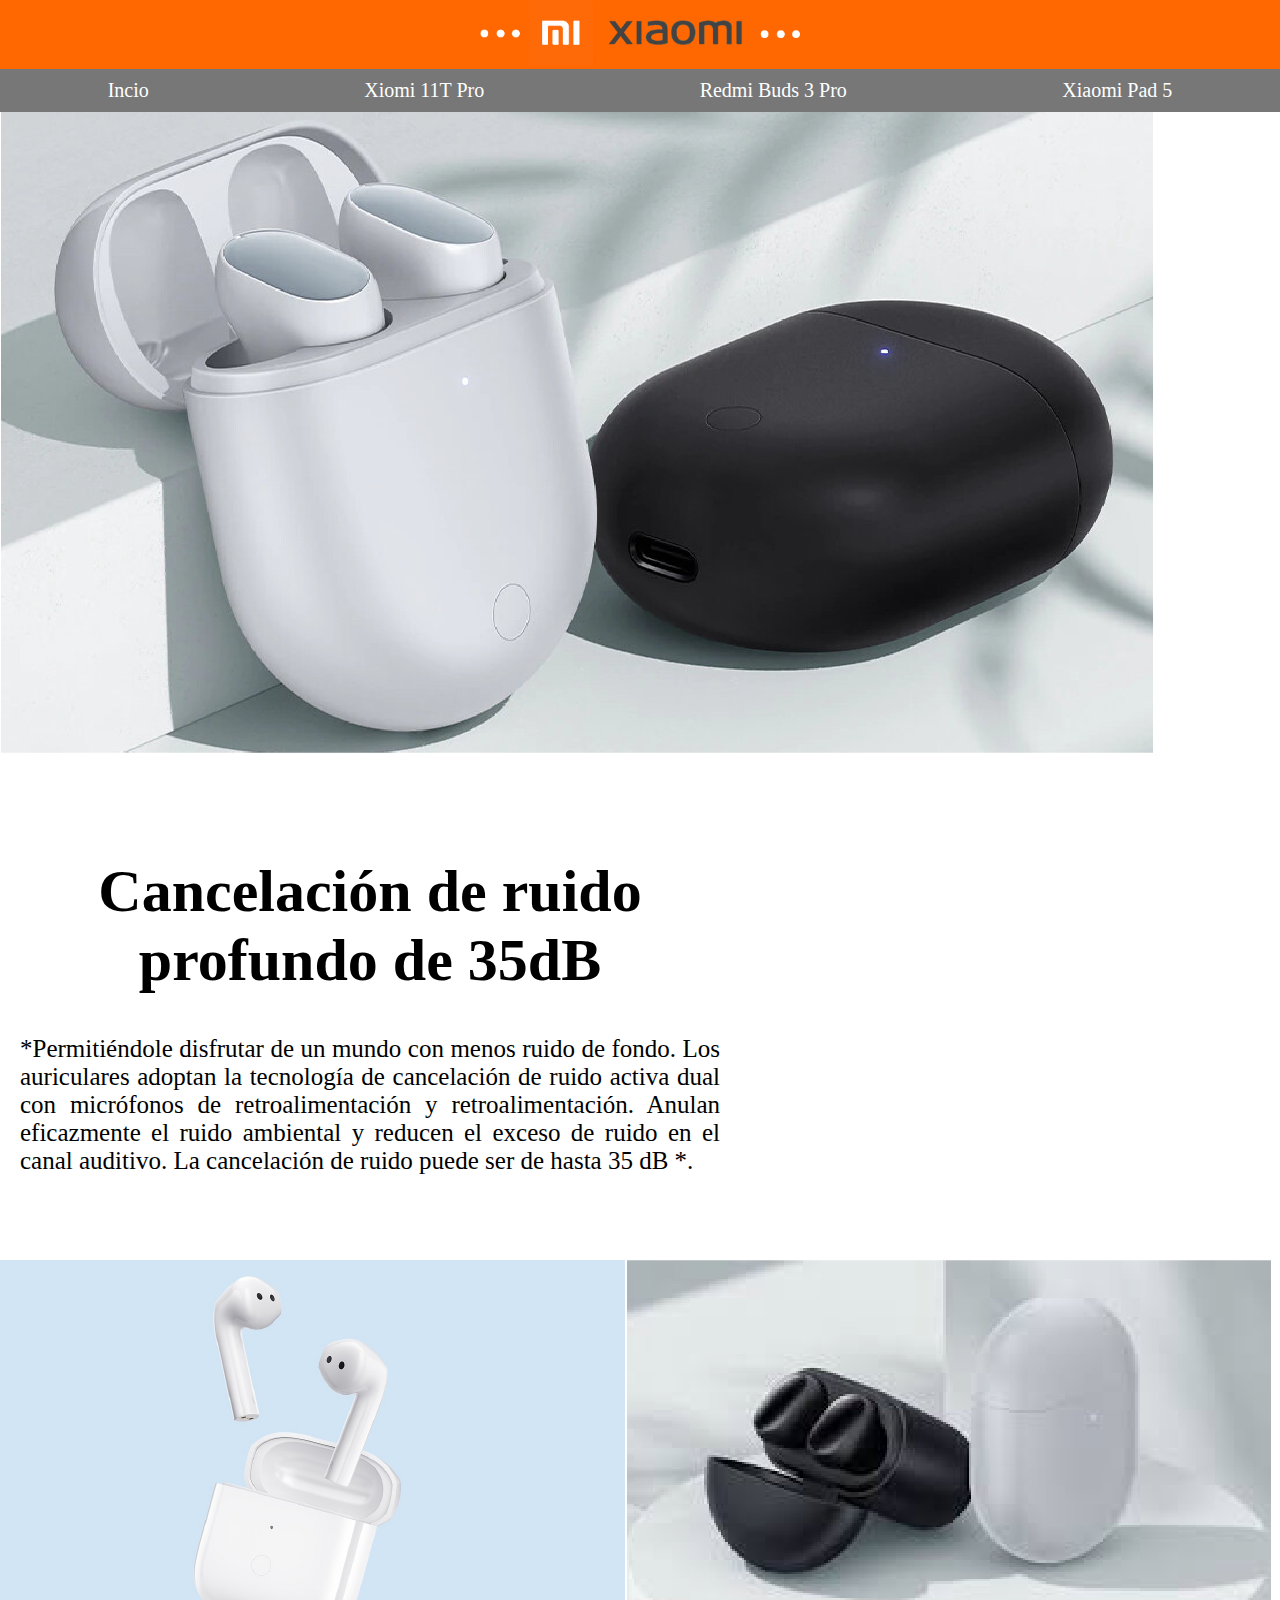
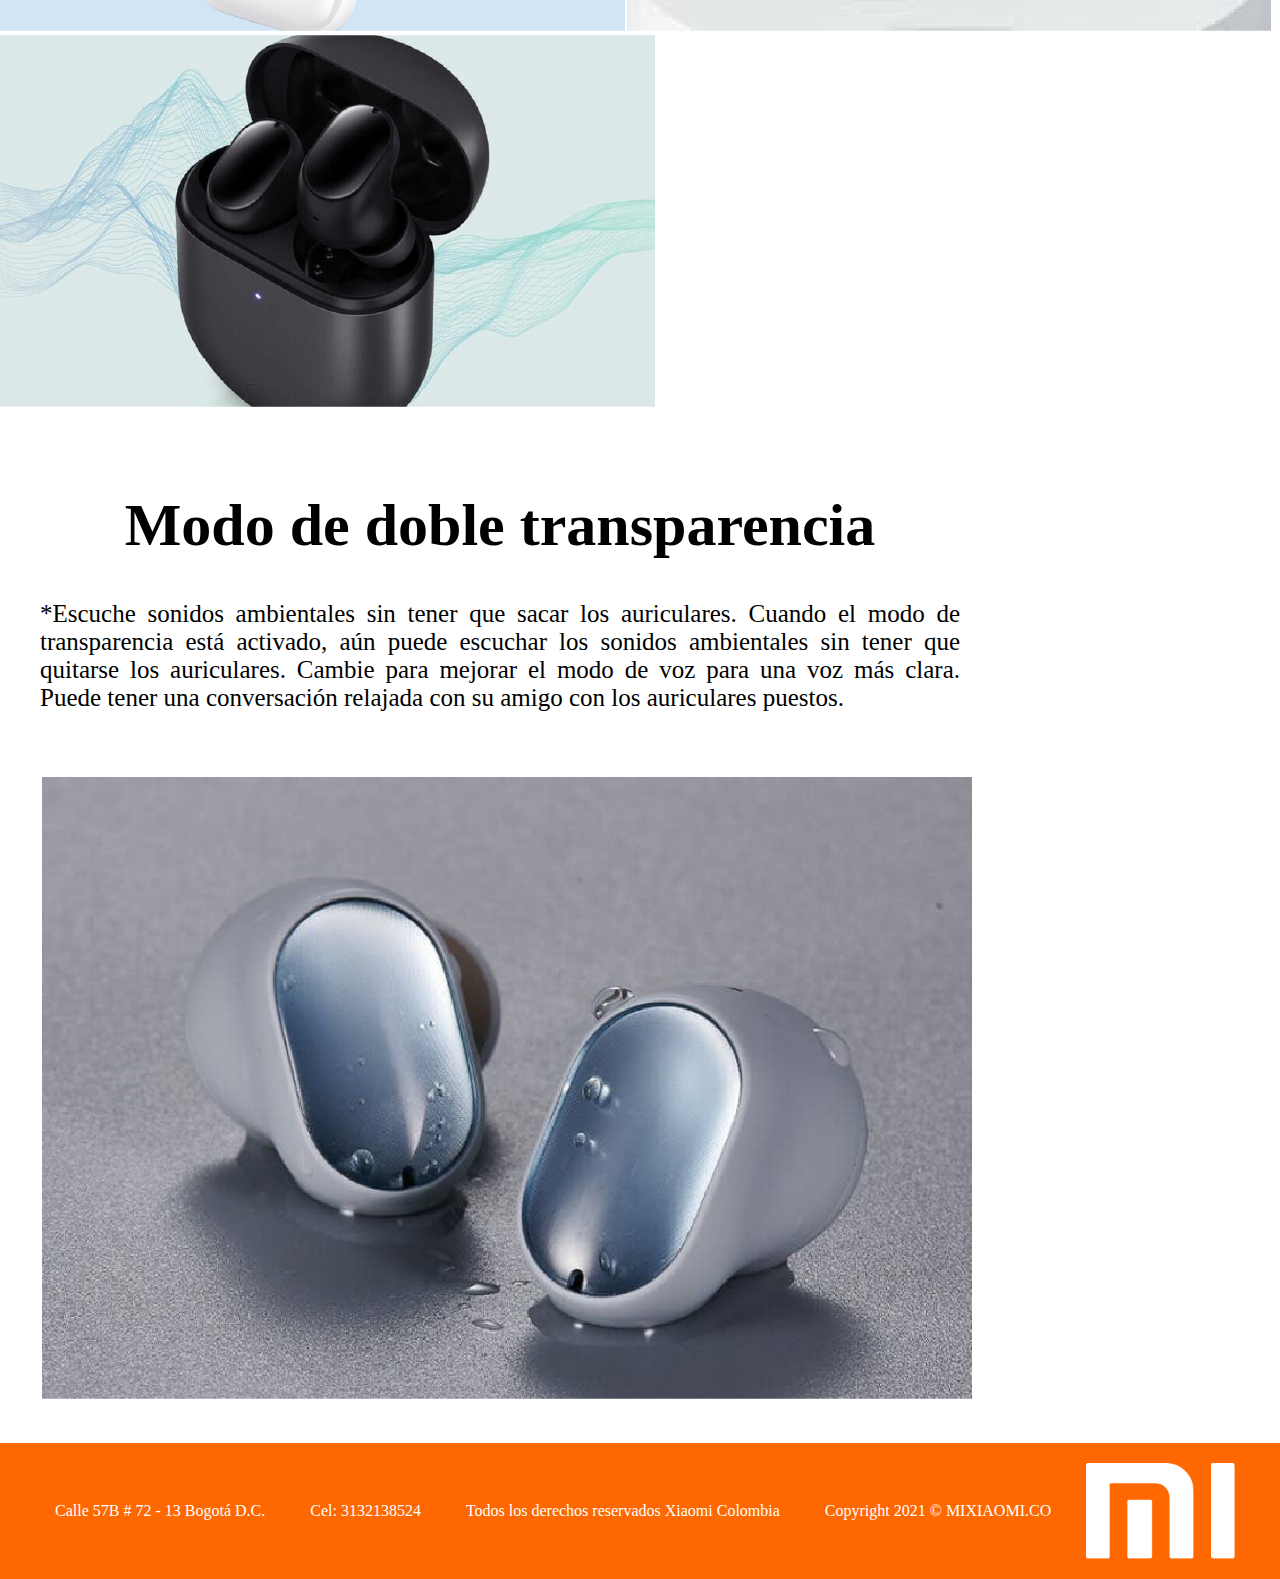
==== RedmiBuds3Pro.html @ d3540cd3 "Add files via upload" ====
<!DOCTYPE html>
<html lang="es" dir="ltr">
  <head>
    <meta charset="utf-8" name="viewport" content="width=device-width, initial-scale=1.0">

    <title>Xiomi 11T Pro</title>
    <link rel="stylesheet" href="css/estilosaudifonos.css">
  </head>
  <body>
    <header>
      <img src="images/logo-nombre.png" alt="">
    </header>
    <nav>
      <ul>
        <li>
        <a href="index.html">Incio</a>
      </li>
        <li>
        <a href="Xiomi11TPro.html">Xiomi 11T Pro</a>
      </li>
        <li>
        <a href="RedmiBuds3Pro.html">Redmi Buds 3 Pro</a>
      </li>
      <li>
      <a href="XiaomiPad5.html">Xiaomi Pad 5</a>
    </li>
      </ul>
    </nav>
    <main class="inicio">
      <div>
        <img src="images/foto-audifonos-inicio.png" alt="">
      </div>

      <div class="TextoCelularInicio">
        <h1>Cancelación de ruido profundo de 35dB </h1>
        <p>*Permitiéndole disfrutar de un mundo con menos ruido de fondo.
Los auriculares adoptan la tecnología de cancelación de ruido activa dual con micrófonos de retroalimentación y retroalimentación. Anulan eficazmente el ruido ambiental y reducen el exceso de ruido en el canal auditivo. La cancelación de ruido puede ser de hasta 35 dB *.</p>
      </div>
    </main>
    <section>
      <div class="">
        <img src="images/trio-fotos-audifonos1.png" alt="">
      </div>
      <div class="">
        <img src="images/trio-fotos-audifonos2.png" alt="">
      </div>
      <div class="">
        <img src="images/trio-fotos-audifonos3.png" alt="">
      </div>
    </section>

    <section class="contenedor">
      <div class="texto">
        <h1>Modo de doble transparencia </h1>
        <p>*Escuche sonidos ambientales sin tener que sacar los auriculares.
Cuando el modo de transparencia está activado, aún puede escuchar los sonidos ambientales sin tener que quitarse los auriculares. Cambie para mejorar el modo de voz para una voz más clara. Puede tener una conversación relajada con su amigo con los auriculares puestos.</p>
      </div>
      <div class="final">
        <img src="images/foto-audifonos-final.png" alt="">
      </div>

    </section>
    <footer>
      <p>Calle 57B # 72 - 13 Bogotá D.C.</p>
      <p>Cel: 3132138524</p>
      <p>Todos los derechos reservados Xiaomi Colombia</p>
      <p>Copyright 2021 © MIXIAOMI.CO</p>
      <img src="images/logo-xiaomi.png" alt="">
    </footer>
  </body>
</html>
---- css/estilosaudifonos.css ----
body {
  margin: 0px;
  font-family: roboto;
}
header {
  background-color: #FF6700;
  text-align: center;
}
header img {
  width: 25%;
}
nav {
background-color: #777777;

}
nav ul{
  list-style: none;
  padding: 0;
  margin: 0;
  display: flex;
  flex-wrap: nowrap;
  justify-content: space-around;

}
nav ul li {

}
nav ul li a {
  color: #FFF;
  text-decoration: none;
  font-size: 20px;
  display: block;
  padding: 10px;
}

main {
  display: flex;
  padding: 0px 0px 40px 0px;
  grid-gap: 40px;
  flex-wrap: wrap;

}
.inicio img {
width: 100%;
min-width: 300px;
}
main .TextoCelularInicio {
  padding: 20px;
  max-width: 700px;
  flex: 1;

}

main .TextoCelularInicio h1 {
  text-align: center;
  font-size: 60px;
}
main .TextoCelularInicio p {
  text-align: justify;
  font-size: 25px;
}
section {
  display: flex;
  flex-wrap: wrap;
}
section img {
  width: 100%;
}
.contenedor {
  display: flex;
  padding: 40px;
  grid-gap: 40px;
}
.contenedor .texto {
  width: 920px;
}
.contenedor .texto h1 {
  text-align: center;
  font-size: 60px;
}
.contenedor .texto p {
  text-align: justify;
  font-size: 25px;
}
.contendor .final {

}
footer {
  background-color: #FF6700;
    display: flex;
    flex-wrap: wrap;
    align-items: center;
    padding: 20px;
    color: white;
    justify-content: space-evenly;
}
footer p {
  padding: 10px;
}
footer img {
  width: 12%;
}
@media screen and (max-width: 600px)
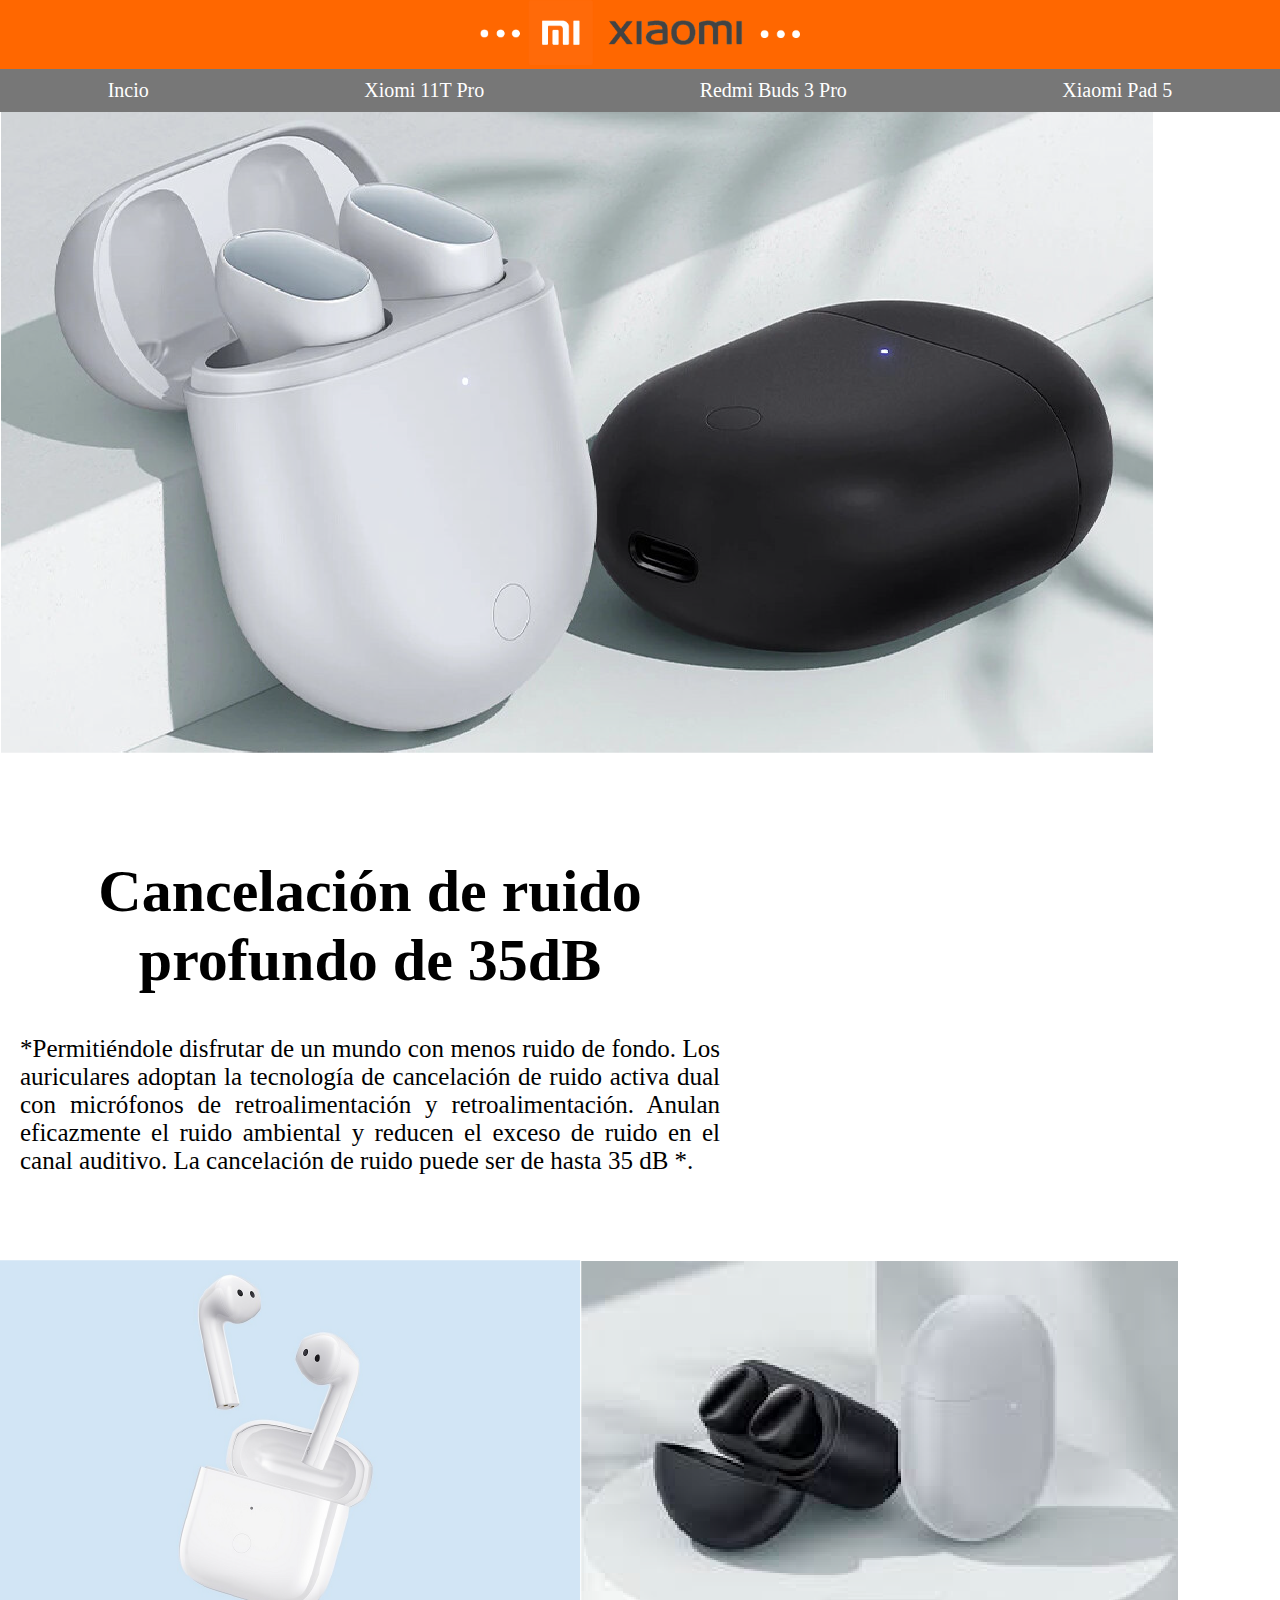
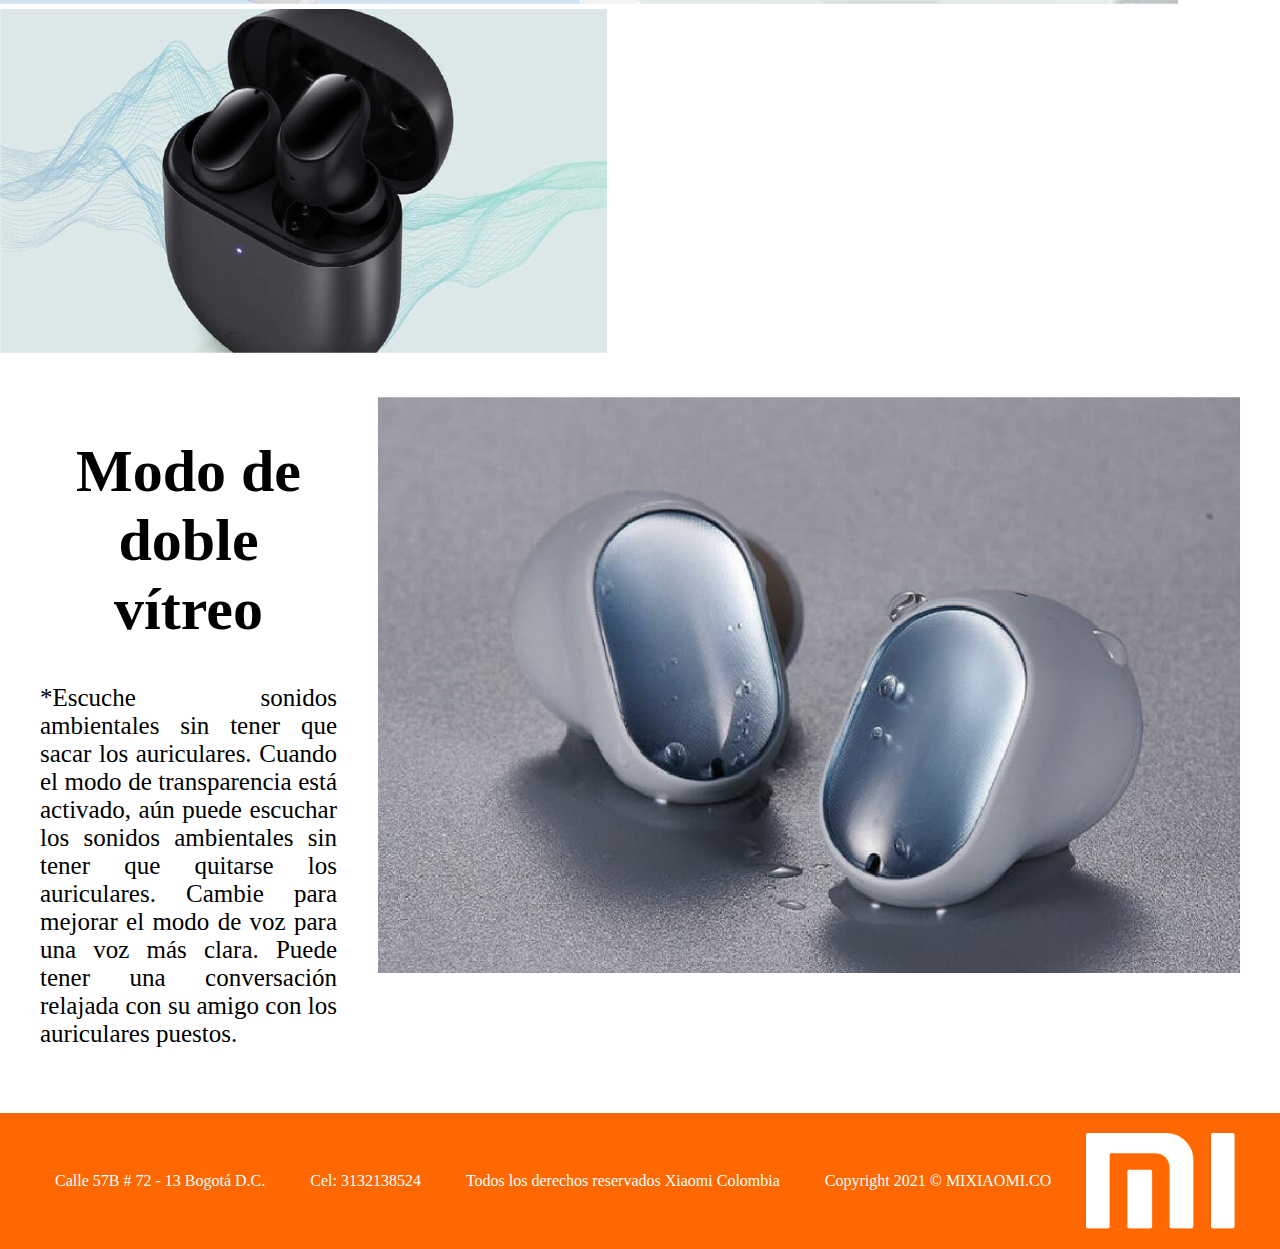
==== commit 82cc611c: "Update RedmiBuds3Pro.html" ====
--- a/RedmiBuds3Pro.html
+++ b/RedmiBuds3Pro.html
@@ -51,7 +51,7 @@
 
     <section class="contenedor">
       <div class="texto">
-        <h1>Modo de doble transparencia </h1>
+        <h1>Modo de doble vítreo </h1>
         <p>*Escuche sonidos ambientales sin tener que sacar los auriculares.
 Cuando el modo de transparencia está activado, aún puede escuchar los sonidos ambientales sin tener que quitarse los auriculares. Cambie para mejorar el modo de voz para una voz más clara. Puede tener una conversación relajada con su amigo con los auriculares puestos.</p>
       </div>
--- a/css/estilosaudifonos.css
+++ b/css/estilosaudifonos.css
@@ -72,7 +72,8 @@
   grid-gap: 40px;
 }
 .contenedor .texto {
-  width: 920px;
+  width: 100%;
+  flex: 1;
 }
 .contenedor .texto h1 {
   text-align: center;
